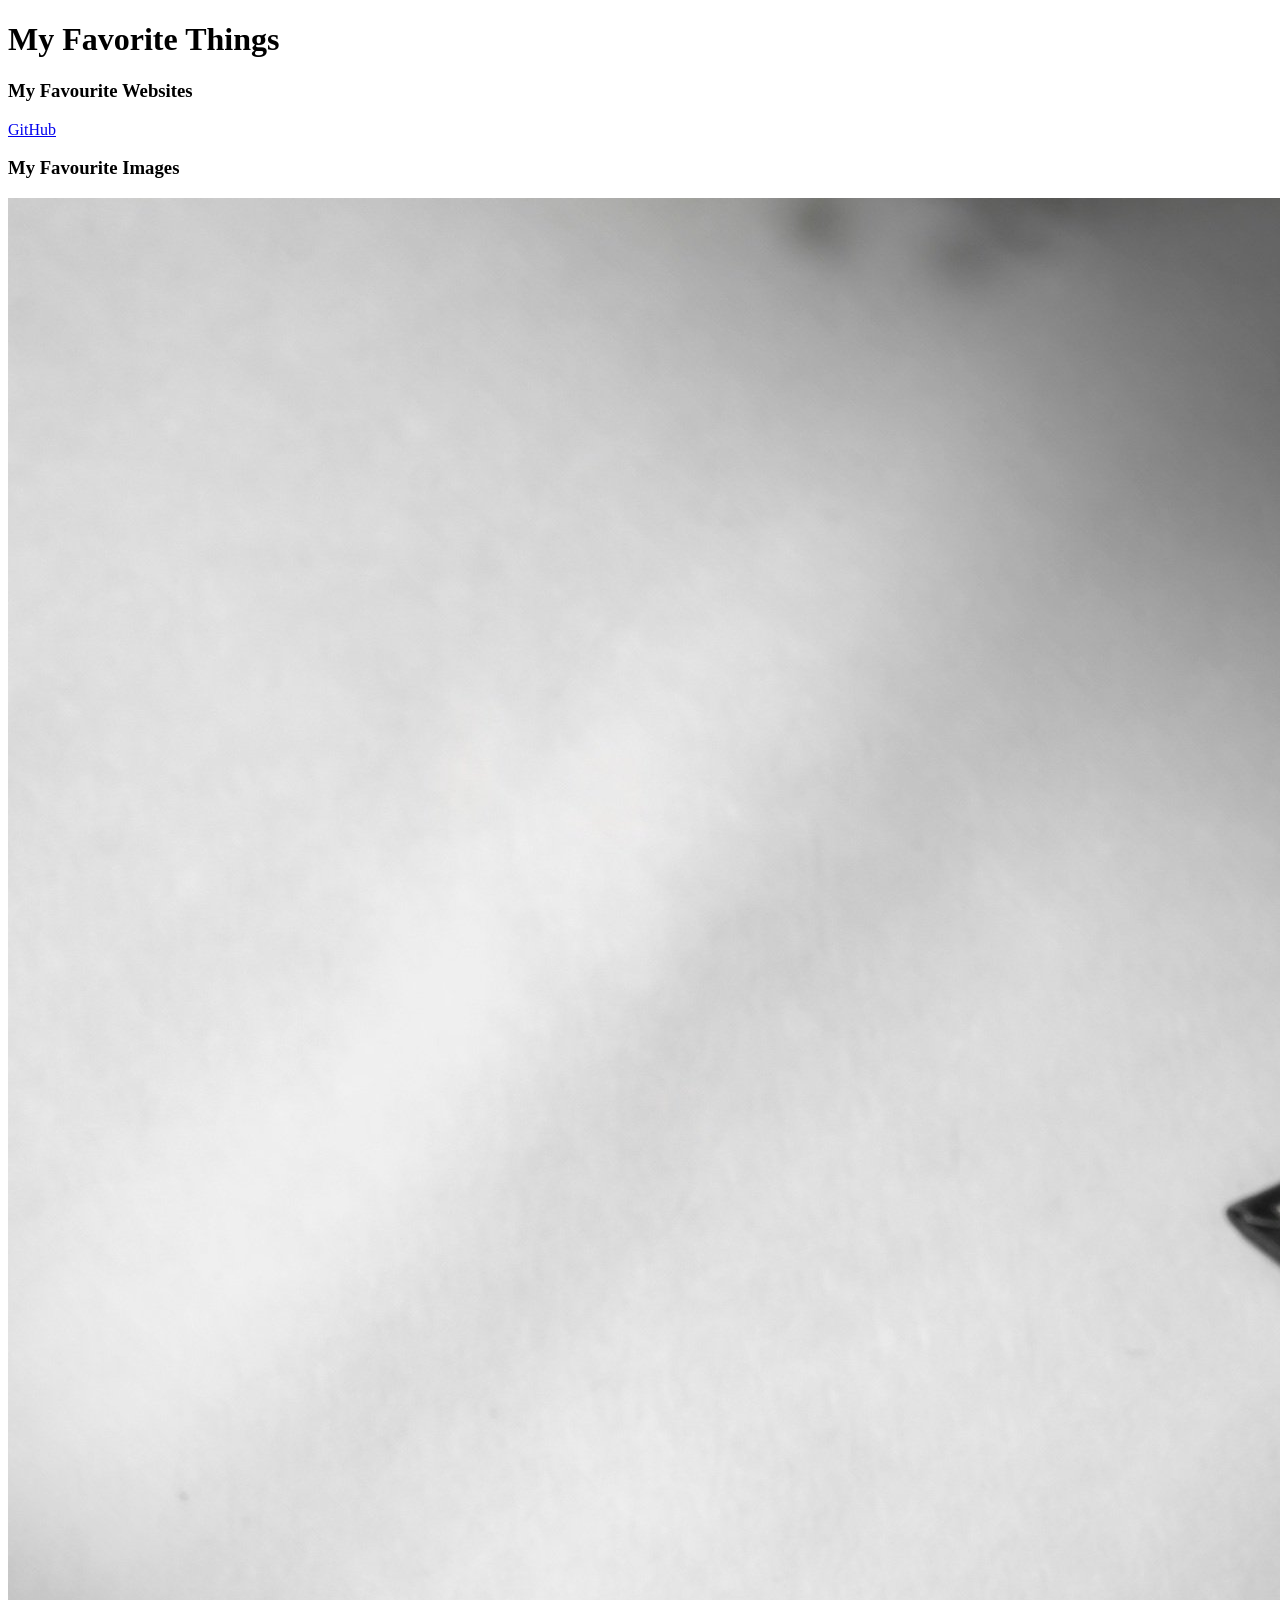
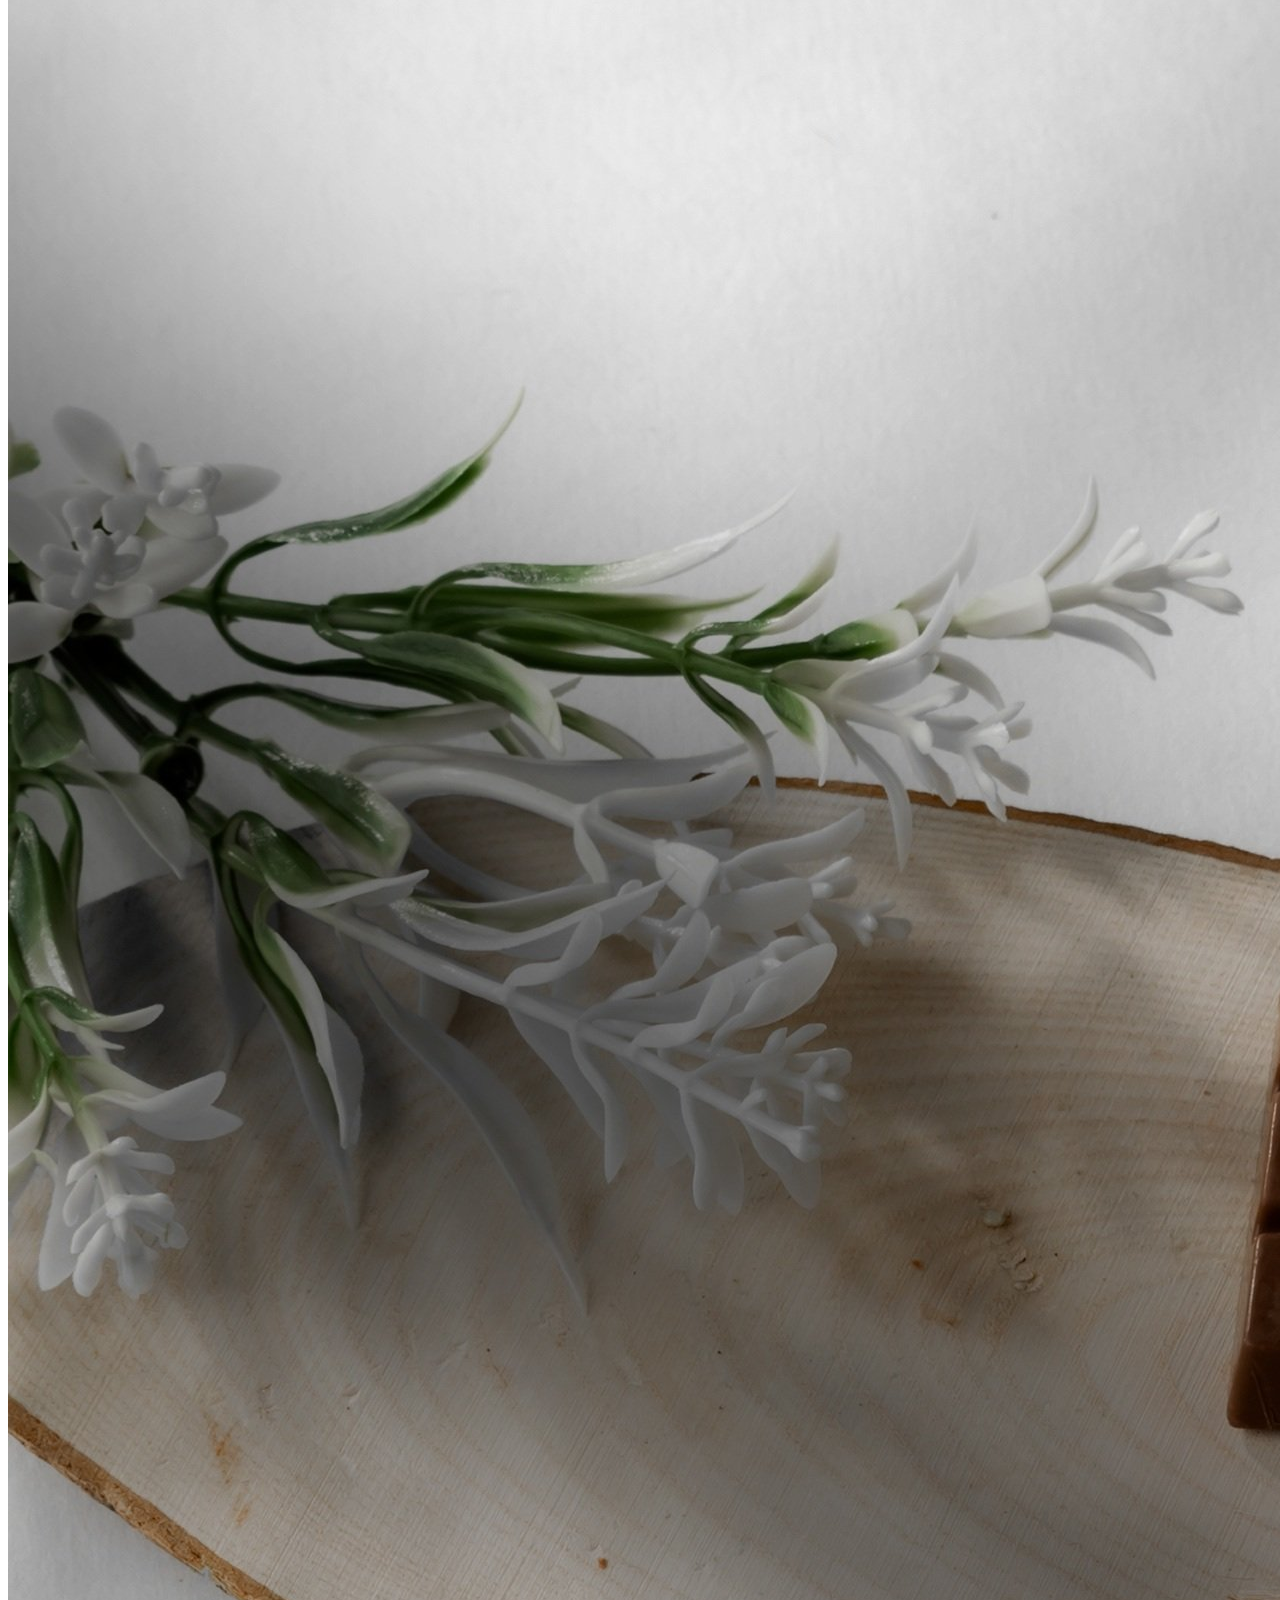
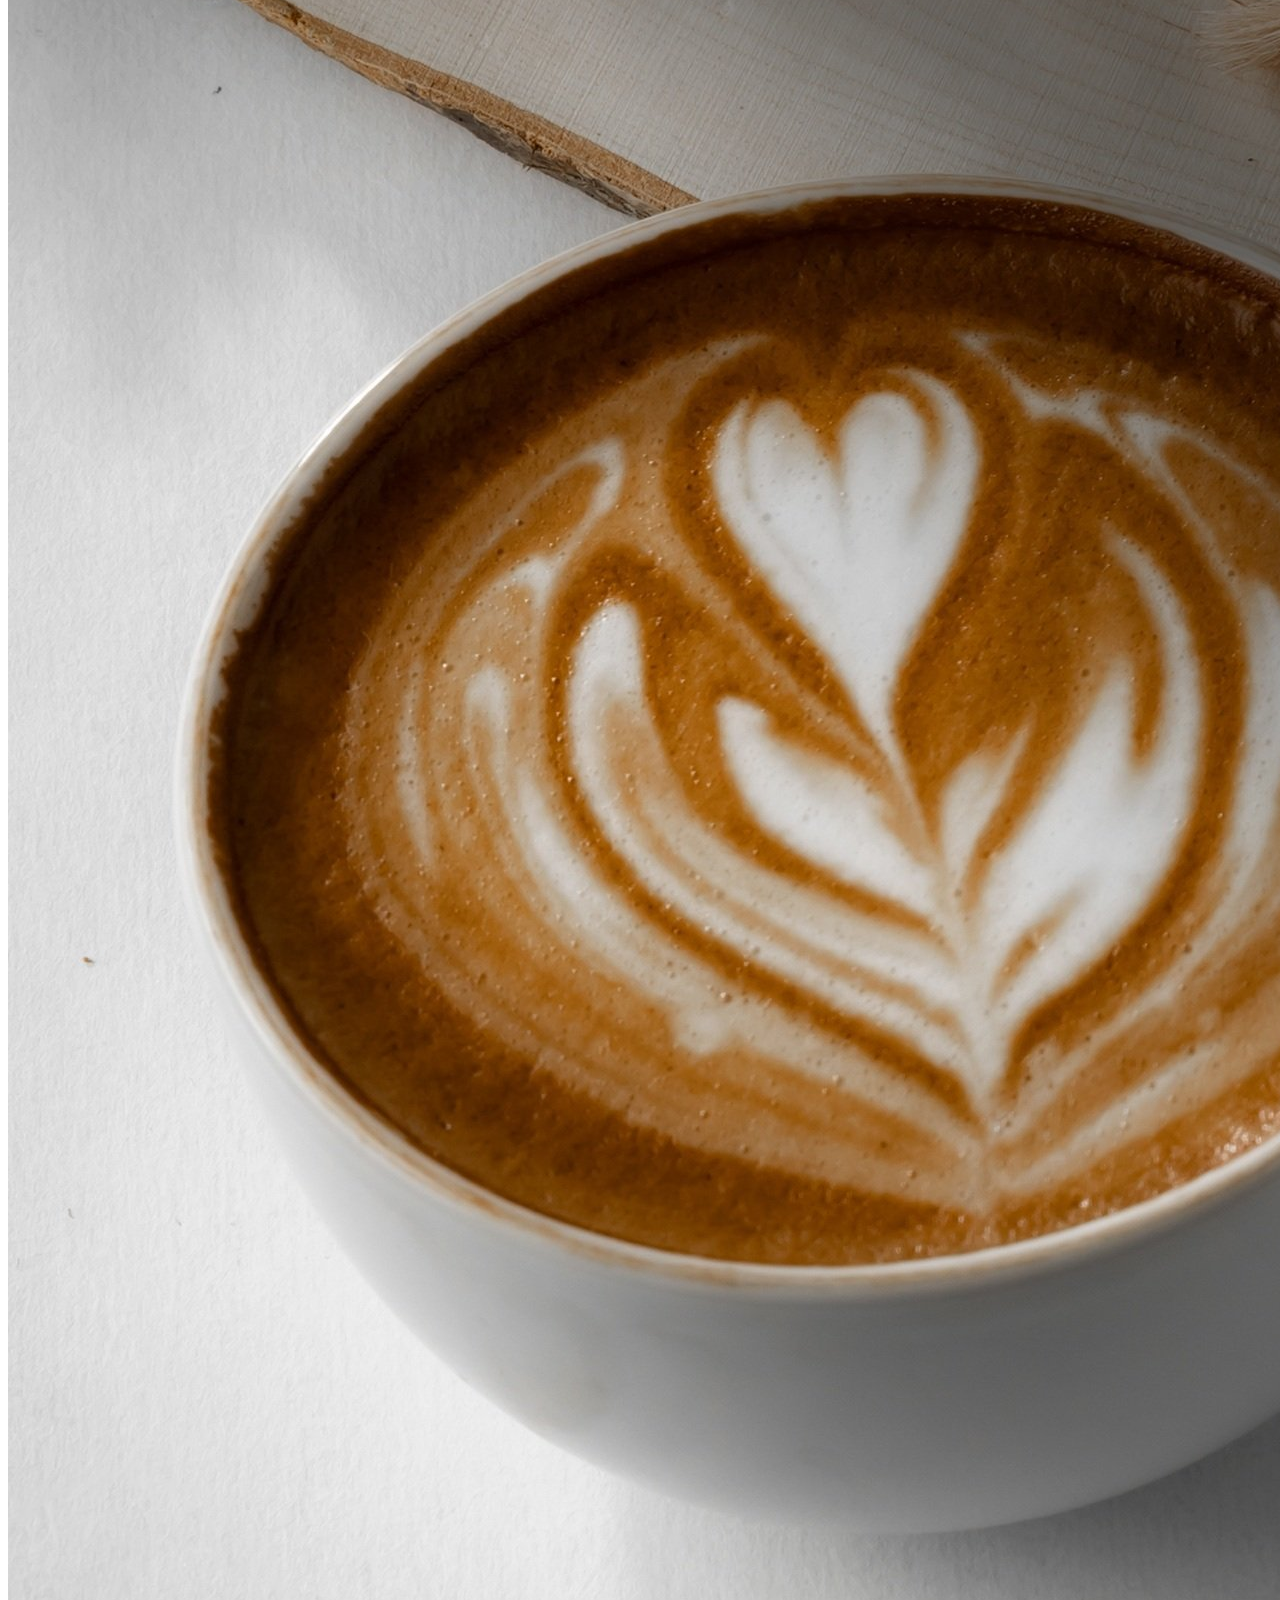
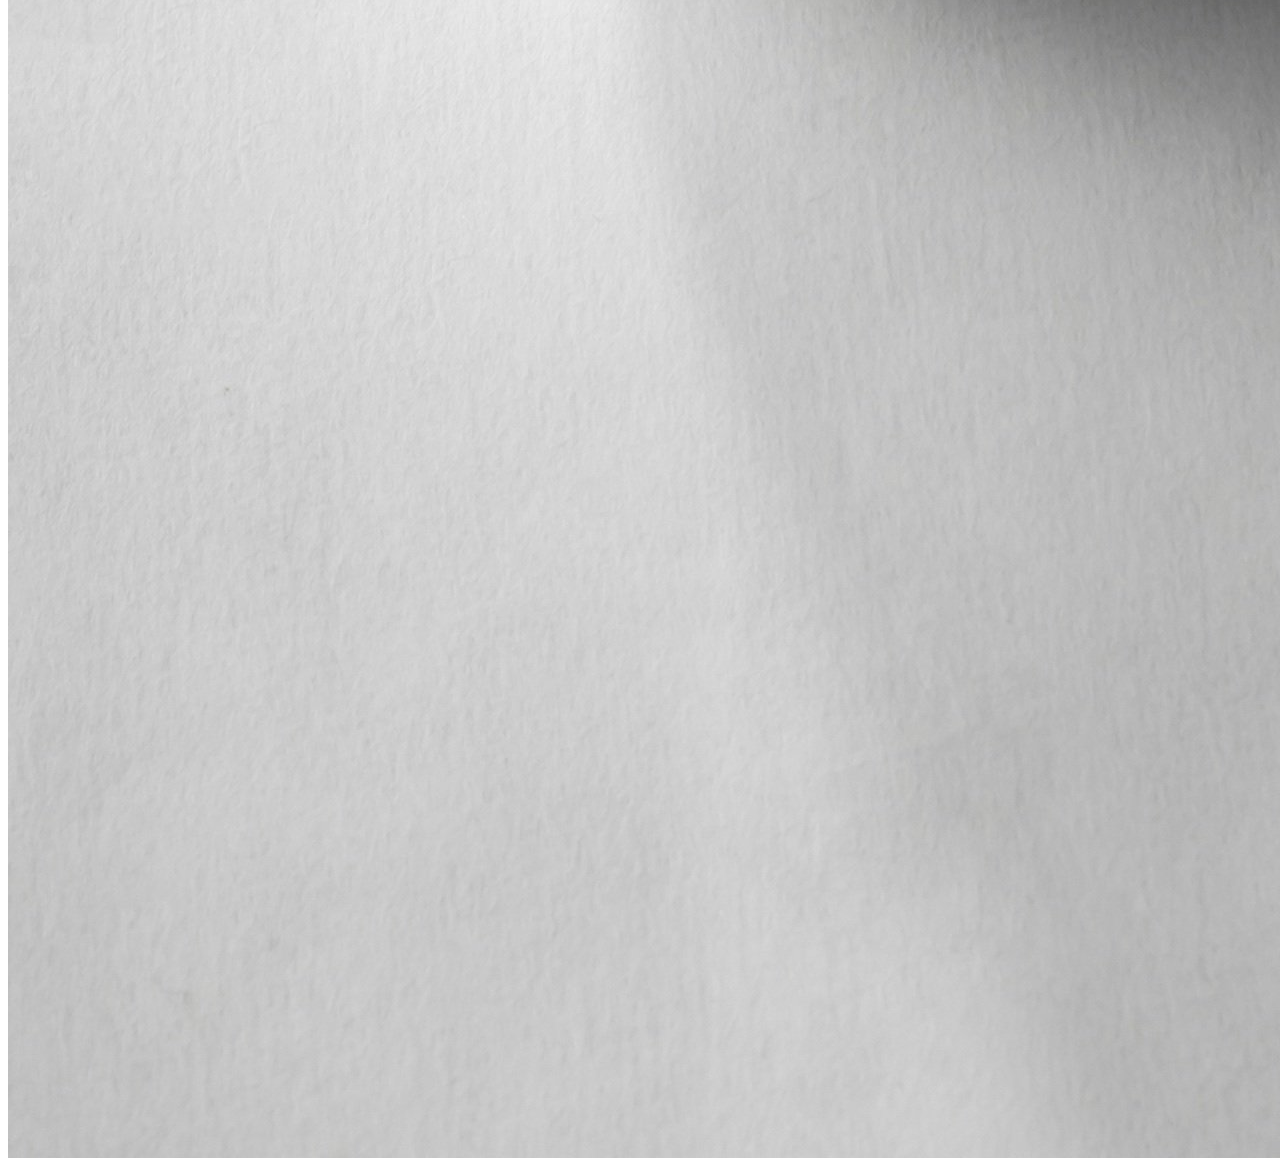
==== Day2.html @ 2716965a "first commit" ====
<!DOCTYPE html>
<html lang="en">
<head>
    <meta charset="UTF-8">
    <meta name="viewport" content="width=device-width, initial-scale=1.0">
    <title>My Favorite Things</title>
</head>
<body>
    <h1>My Favorite Things</h1>
    <section>
        <h3>My Favourite Websites</h3>
        <a href="https://www.github.com" target="_blank">GitHub</a>
    </section>
    <section>
        <h3>My Favourite Images</h3>
        <img src="./Image/Cup.jpg" alt="My Favorite Image">
    </section>
</body>
</html>
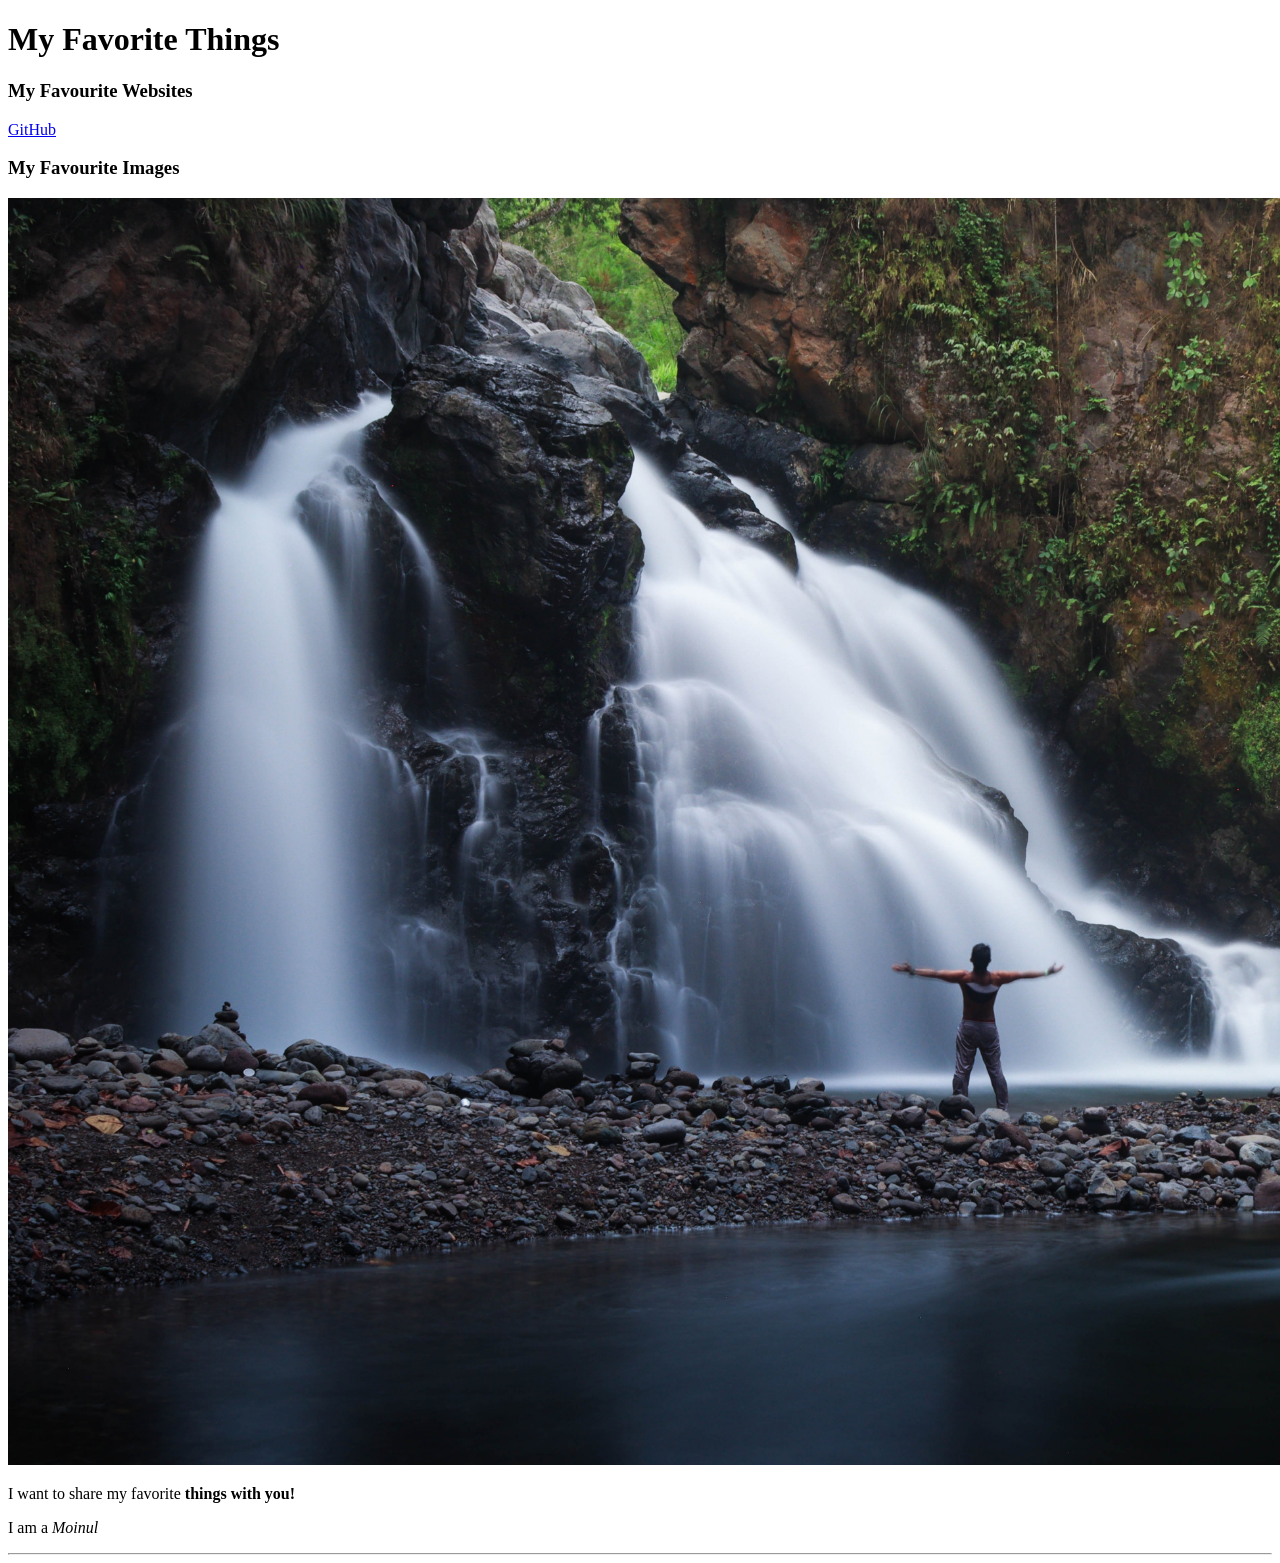
==== commit 0cff28c3: "text" ====
--- a/Day2.html
+++ b/Day2.html
@@ -9,11 +9,16 @@
     <h1>My Favorite Things</h1>
     <section>
         <h3>My Favourite Websites</h3>
-        <a href="https://www.github.com" target="_blank">GitHub</a>
+        <a href="https://www.github.com" target="_blank" >GitHub</a>
     </section>
     <section>
         <h3>My Favourite Images</h3>
-        <img src="./Image/Cup.jpg" alt="My Favorite Image">
+        <img src="./Image/man.jpg" alt="My Favorite Image" width="1900">
     </section>
+    <section>
+        <p>I want to share my favorite <strong>things with you!</strong></p>
+        <p>I am a <em>Moinul</em></p>
+    </section>
+    <hr>
 </body>
 </html>
